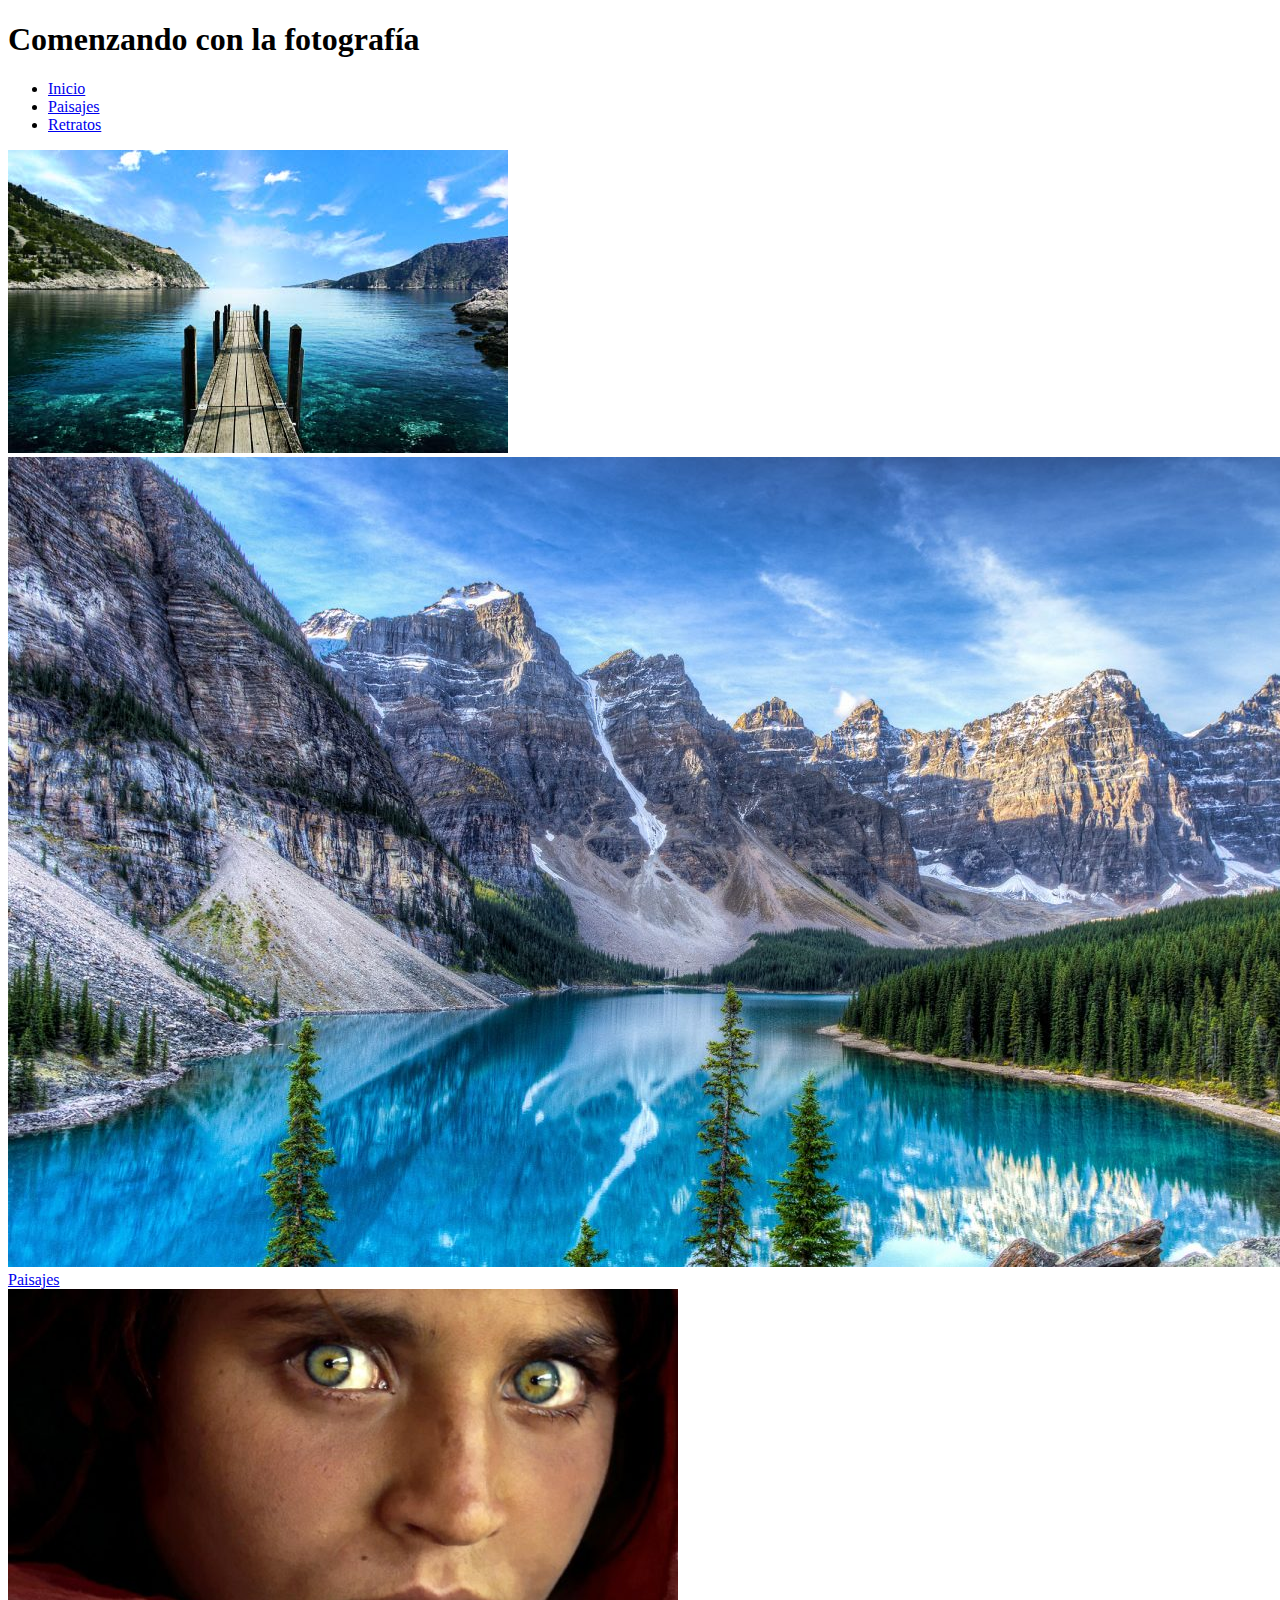
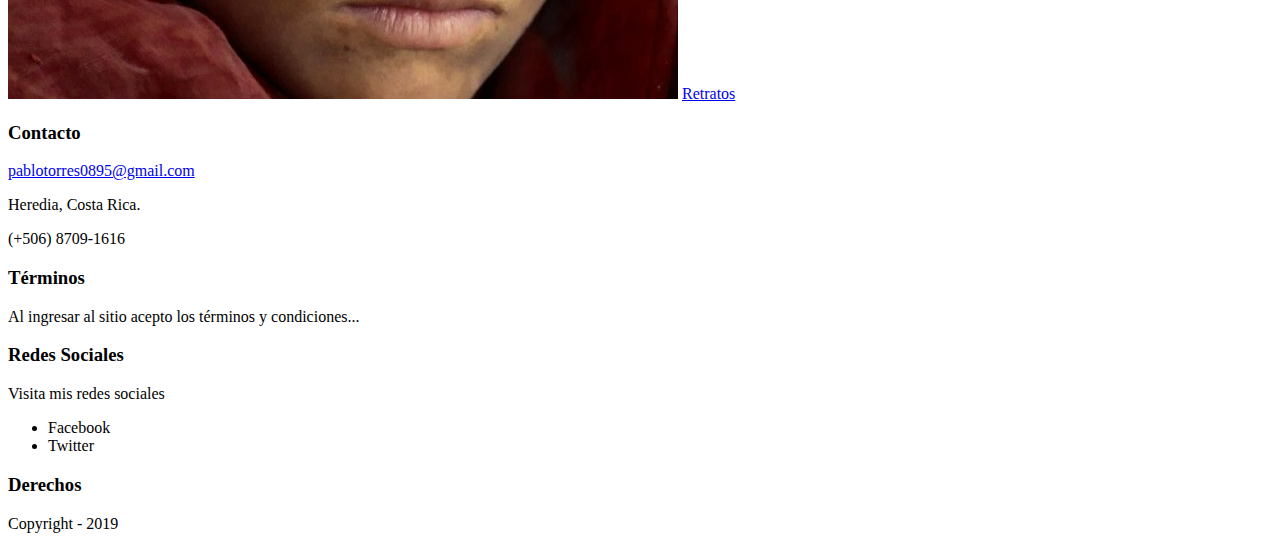
==== index.html @ d275b1c0 "primera fase diseño" ====
<!DOCTYPE html>
<head>
    <meta charset="UTF-8">
    <meta name="viewport" content="width=device-width, initial-scale=1.0, user-scalable=no">
    <title>Comenzando con la fotografía</title>
    <link href="https://fonts.googleapis.com/css?family=Dancing+Script" rel="stylesheet">
    <link rel="stylesheet" href="css/styles.css">
</head>
<body>
    <header id="encabezado">
        <h1>Comenzando con la fotografía</h1>
        <nav>
            <ul>
                <li><a href="#" class="active">Inicio</a></li>
                <li><a href="pages/paisajes.html">Paisajes</a></li>
                <li><a href="pages/retratos.html">Retratos</a></li>
            </ul>
        </nav>
    </header>
    
    <div id="contenido">
        <section>
            <article id="columna1">
                <img src="images/imagen-central.jpg" alt="Principal">
            </article>
            <article id="columna2">
                <img src="images/paisaje.jpg" alt="Paisaje">
                <a href="pages/paisajes.html">Paisajes</a>
            </article>
            <article id="columna3">
                <img src="images/retrato.jpg" alt="Retrato">
                <a href="pages/retratos.html">Retratos</a>
            </article>
        </section>
    </div>
    
    <footer id="pie-pagina">
        <div id="contacto">
            <h3>Contacto</h3>
            <a href="mailto:pablotorres0895@gmail.com">pablotorres0895@gmail.com</a>
            <p>Heredia, Costa Rica.</p>
            <p>(+506) 8709-1616</p>
        </div>
        <div id="terminos">
            <h3>Términos</h3>
            <p>Al ingresar al sitio acepto los términos y condiciones...</p>
        </div>
        <div id="redes-sociales">
            <h3>Redes Sociales</h3>
            <p>Visita mis redes sociales</p>
            <ul>
                <li>Facebook</li>
                <li>Twitter</li>
            </ul>
        </div>
        <div id="derechos">
            <h3>Derechos</h3>
            <p>Copyright - 2019</p>
        </div>
    </footer>
</body>
</html>
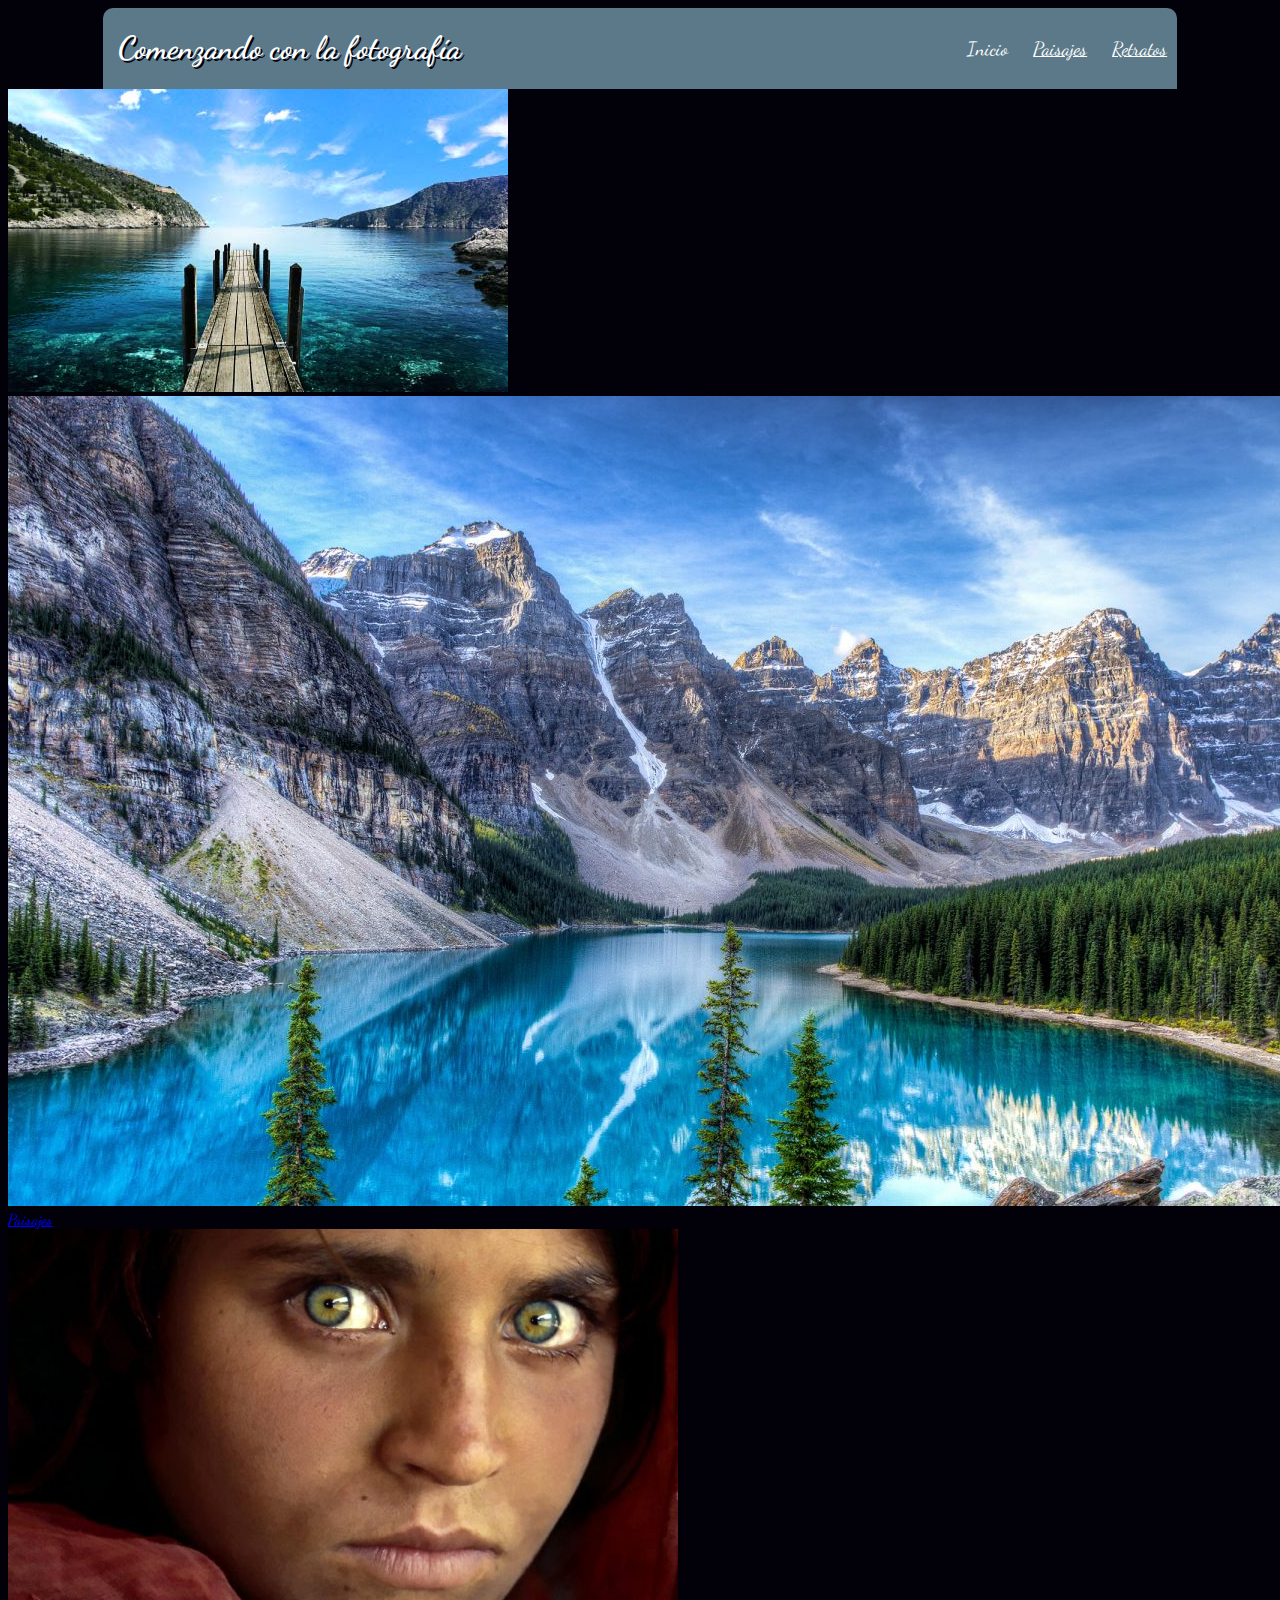
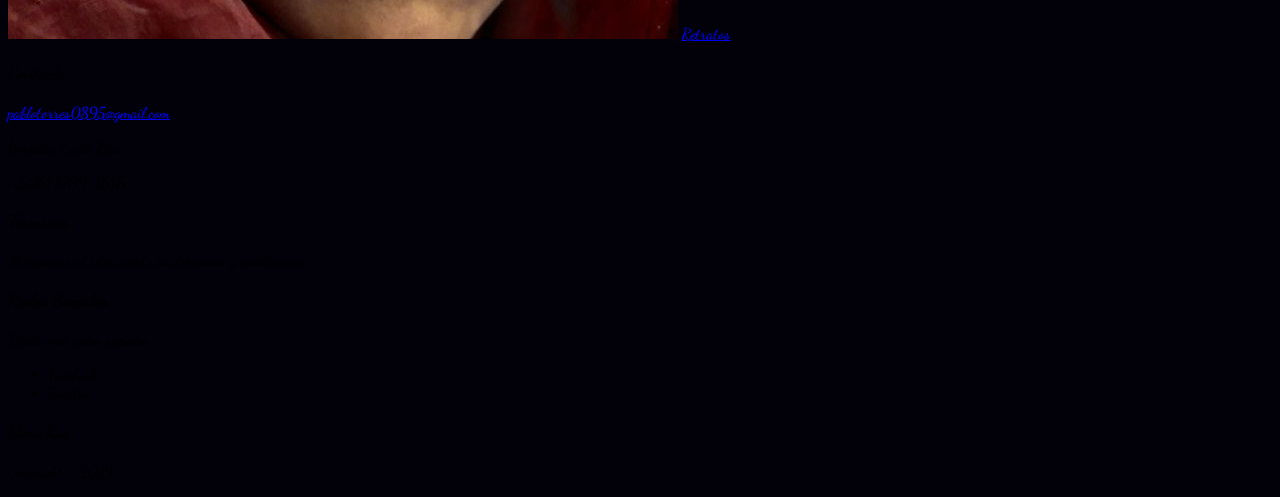
==== commit 954e88a4: "segunda etapa contenido" ====
--- a/index.html
+++ b/index.html
@@ -2,13 +2,18 @@
 <head>
     <meta charset="UTF-8">
     <meta name="viewport" content="width=device-width, initial-scale=1.0, user-scalable=no">
-    <title>Comenzando con la fotografía</title>
+    
     <link href="https://fonts.googleapis.com/css?family=Dancing+Script" rel="stylesheet">
     <link rel="stylesheet" href="css/styles.css">
+
+    <title>Comenzando con la fotografía</title>
+    
 </head>
 <body>
-    <header id="encabezado">
-        <h1>Comenzando con la fotografía</h1>
+    <header class="encabezado">
+        <div class="title">
+            <h1>Comenzando con la fotografía</h1>
+        </div>
         <nav>
             <ul>
                 <li><a href="#" class="active">Inicio</a></li>
@@ -18,34 +23,35 @@
         </nav>
     </header>
     
-    <div id="contenido">
-        <section>
-            <article id="columna1">
-                <img src="images/imagen-central.jpg" alt="Principal">
-            </article>
-            <article id="columna2">
-                <img src="images/paisaje.jpg" alt="Paisaje">
+    
+    <section class="contenido">
+        <article id="principal">
+            <img src="images/imagen-central.jpg" alt="Principal">
+        </article>
+        <article id="secundaria">
+            <div id="secundaria-1">
+                <img src="images/paisaje.jpg" alt="Paisaje">                
                 <a href="pages/paisajes.html">Paisajes</a>
-            </article>
-            <article id="columna3">
+            </div>
+            <div id="secundaria-2">
                 <img src="images/retrato.jpg" alt="Retrato">
                 <a href="pages/retratos.html">Retratos</a>
-            </article>
-        </section>
-    </div>
+            </div>
+        </article>
+    </section>
     
-    <footer id="pie-pagina">
-        <div id="contacto">
+    <footer class="pie-pagina">
+        <div class="bloque">
             <h3>Contacto</h3>
             <a href="mailto:pablotorres0895@gmail.com">pablotorres0895@gmail.com</a>
             <p>Heredia, Costa Rica.</p>
             <p>(+506) 8709-1616</p>
         </div>
-        <div id="terminos">
+        <div class="bloque">
             <h3>Términos</h3>
             <p>Al ingresar al sitio acepto los términos y condiciones...</p>
         </div>
-        <div id="redes-sociales">
+        <div class="bloque">
             <h3>Redes Sociales</h3>
             <p>Visita mis redes sociales</p>
             <ul>
@@ -53,7 +59,7 @@
                 <li>Twitter</li>
             </ul>
         </div>
-        <div id="derechos">
+        <div class="bloque">
             <h3>Derechos</h3>
             <p>Copyright - 2019</p>
         </div>
--- a/css/styles.css
+++ b/css/styles.css
@@ -0,0 +1,104 @@
+body{
+    font-family: 'Dancing Script', cursive;
+    background-color: #02010a;
+}
+/*-------- encabezado ---------*/
+.encabezado{
+    margin: 0 auto;
+    width: 85%;
+
+    color: white;
+    background-color: #5b7989;
+    
+    display: flex;
+    flex-flow: row wrap;
+
+    border-radius: 10px 10px 0px 0px;
+    -webkit-border-radius: 10px 10px 0px 0px;
+    -moz-border-radius: 10px 10px 0px 0px;
+    -o-border-radius: 10px 10px 0px 0px;
+}  
+    .title{
+        width: 40%;
+    }
+    .title h1{
+        text-shadow: 2px 2px #02010a;
+        margin-left: 15px;
+    }
+
+    nav{
+        width: 60%;
+        font-size: 1.2em;
+    }
+    nav ul{
+        list-style-type: none;
+        text-align: right;
+    }
+    nav li{
+        display: inline-block;
+        margin: 10px;
+    }
+    nav a{
+        color: white;
+    }
+    .active{
+        text-decoration: none;
+    }
+/*--Contenido index--
+.contenido{
+    margin: 0 auto;
+    width: 85%;
+
+    display: flex;
+    flex-flow: row wrap;
+}
+    #principal{
+        width: 100%;
+        background-color: #82c3a6;
+    }
+    #principal img{
+        margin: 0 auto;
+        width: 85%;
+        border: 1px solid black;
+    }
+    #secundaria{
+        width: 100%;
+        background-color:  #d5c75f;
+    }
+    #secundaria-1, #secundaria-2{
+        width: 50%;
+    }
+    #secundaria-1 img, #secundaria-1 img{
+        margin: 0 auto;
+        width: 85%;
+        border: 2px solid black;
+    }
+
+    
+/*--Adaptative Config--*/
+@media (max-width: 600px) {
+    /*----Encabezado mobile----*/
+    .encabezado{
+        width: 100%;
+        margin: 0 auto;
+    }
+    .title{
+        width: 100%;
+        text-align: center;
+        margin: 10px;
+    }
+    nav{
+        width: 100%;
+        font-size: 1.2em;
+    }
+    nav ul{
+        text-align: center;
+        margin-left: 0px;
+    }
+    nav li{
+        display: inline-block;
+        float: none;
+
+    }
+
+}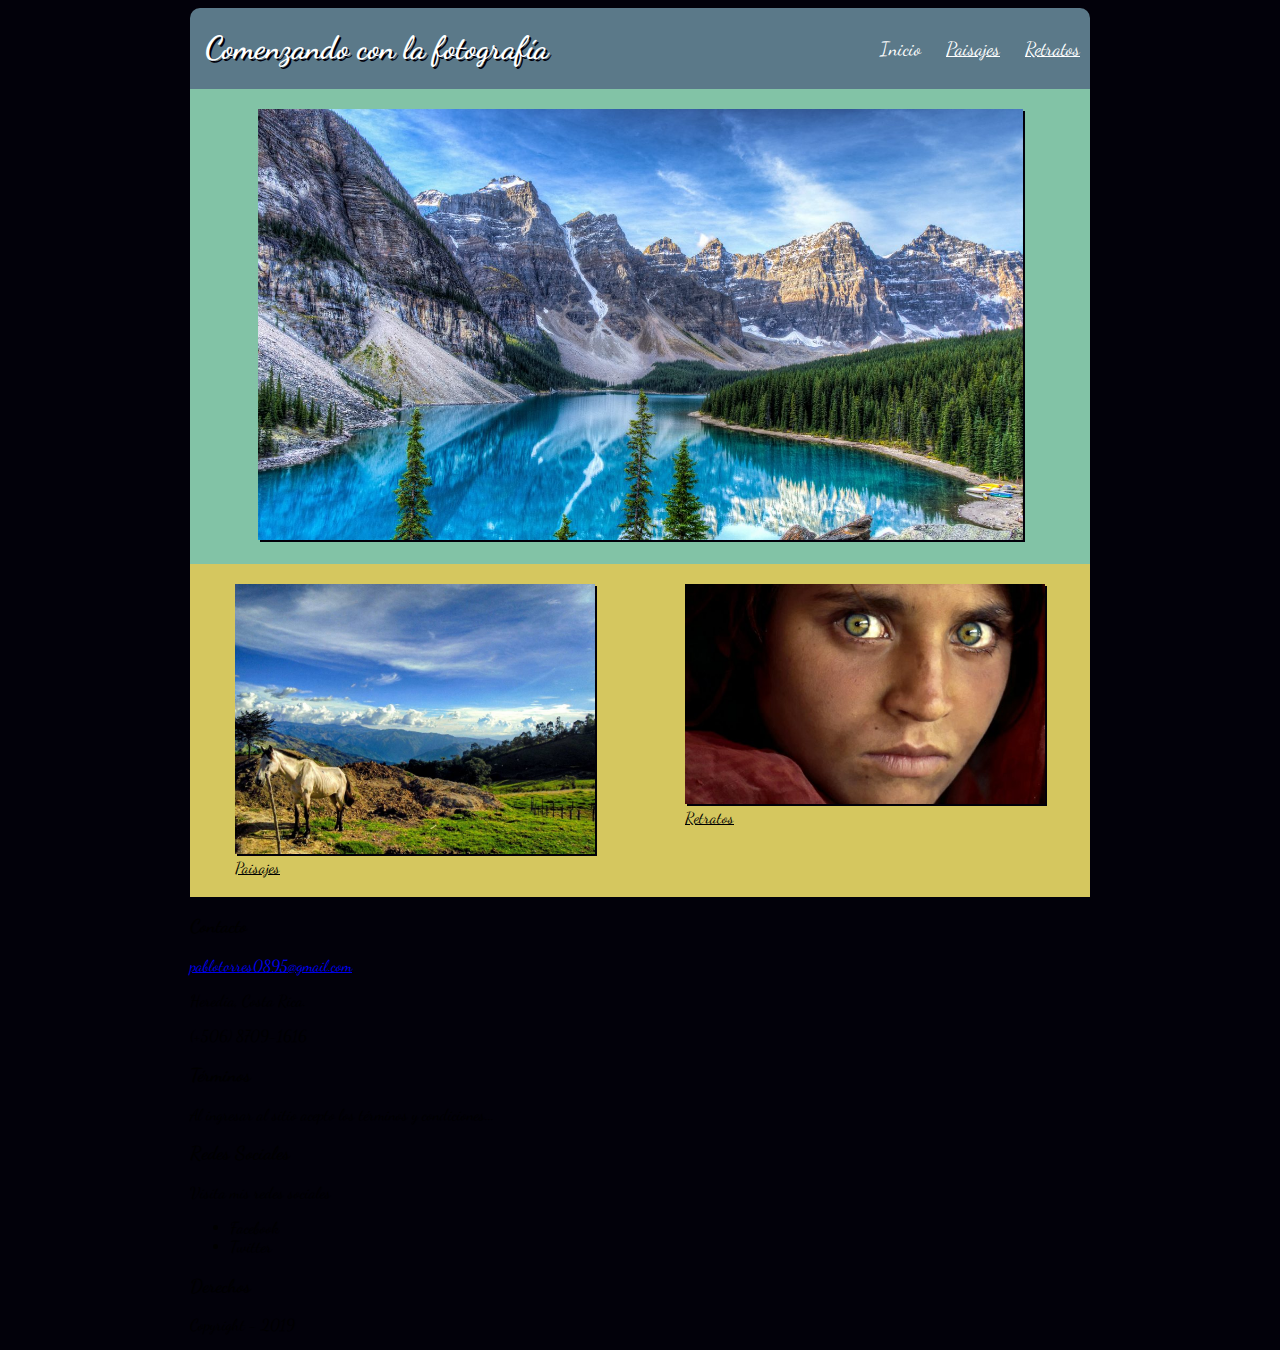
==== commit e130ad33: "tercera fase contenido" ====
--- a/index.html
+++ b/index.html
@@ -10,59 +10,61 @@
     
 </head>
 <body>
-    <header class="encabezado">
-        <div class="title">
-            <h1>Comenzando con la fotografía</h1>
-        </div>
-        <nav>
-            <ul>
-                <li><a href="#" class="active">Inicio</a></li>
-                <li><a href="pages/paisajes.html">Paisajes</a></li>
-                <li><a href="pages/retratos.html">Retratos</a></li>
-            </ul>
-        </nav>
-    </header>
-    
-    
-    <section class="contenido">
-        <article id="principal">
-            <img src="images/imagen-central.jpg" alt="Principal">
-        </article>
-        <article id="secundaria">
-            <div id="secundaria-1">
+    <div id="content">
+        <header class="encabezado">
+            <div class="title">
+                <h1>Comenzando con la fotografía</h1>
+            </div>
+            <nav>
+                <ul>
+                    <li><a href="#" class="active">Inicio</a></li>
+                    <li><a href="pages/paisajes.html">Paisajes</a></li>
+                    <li><a href="pages/retratos.html">Retratos</a></li>
+                </ul>
+            </nav>
+        </header>
+        
+        <section id="principal">
+            <article id="imagen-central">
+                <img src="images/imagen-central.jpg" alt="Principal">
+            </article>
+        </section>
+        <section id="secundario">
+            <article id="paisaje">
                 <img src="images/paisaje.jpg" alt="Paisaje">                
                 <a href="pages/paisajes.html">Paisajes</a>
-            </div>
-            <div id="secundaria-2">
+            </article>
+            <article id="retrato">
                 <img src="images/retrato.jpg" alt="Retrato">
                 <a href="pages/retratos.html">Retratos</a>
+            </article>
+        </section>
+        
+        <footer class="pie-pagina">
+            <div class="bloque">
+                <h3>Contacto</h3>
+                <a href="mailto:pablotorres0895@gmail.com">pablotorres0895@gmail.com</a>
+                <p>Heredia, Costa Rica.</p>
+                <p>(+506) 8709-1616</p>
             </div>
-        </article>
-    </section>
+            <div class="bloque">
+                <h3>Términos</h3>
+                <p>Al ingresar al sitio acepto los términos y condiciones...</p>
+            </div>
+            <div class="bloque">
+                <h3>Redes Sociales</h3>
+                <p>Visita mis redes sociales</p>
+                <ul>
+                    <li>Facebook</li>
+                    <li>Twitter</li>
+                </ul>
+            </div>
+            <div class="bloque">
+                <h3>Derechos</h3>
+                <p>Copyright - 2019</p>
+            </div>
+        </footer>
+    </div>
     
-    <footer class="pie-pagina">
-        <div class="bloque">
-            <h3>Contacto</h3>
-            <a href="mailto:pablotorres0895@gmail.com">pablotorres0895@gmail.com</a>
-            <p>Heredia, Costa Rica.</p>
-            <p>(+506) 8709-1616</p>
-        </div>
-        <div class="bloque">
-            <h3>Términos</h3>
-            <p>Al ingresar al sitio acepto los términos y condiciones...</p>
-        </div>
-        <div class="bloque">
-            <h3>Redes Sociales</h3>
-            <p>Visita mis redes sociales</p>
-            <ul>
-                <li>Facebook</li>
-                <li>Twitter</li>
-            </ul>
-        </div>
-        <div class="bloque">
-            <h3>Derechos</h3>
-            <p>Copyright - 2019</p>
-        </div>
-    </footer>
 </body>
 </html>--- a/css/styles.css
+++ b/css/styles.css
@@ -2,11 +2,18 @@
     font-family: 'Dancing Script', cursive;
     background-color: #02010a;
 }
-/*-------- encabezado ---------*/
+#content{
+    margin: 0 auto;
+    width: 900px;
+}
+img{
+    width: 100%;
+    height: auto;
+    box-shadow: 2px 2px #02010a;
+}
+/*--Encabezado--*/
 .encabezado{
-    margin: 0 auto;
-    width: 85%;
-
+    width: 100%;
     color: white;
     background-color: #5b7989;
     
@@ -44,6 +51,141 @@
     .active{
         text-decoration: none;
     }
+/*Contenido*/
+#principal {
+    width: 100%;
+    background-color: #82c3a6;
+    overflow: hidden;
+}
+    #imagen-central{
+        width: 85%;
+        height: 85%;
+        margin: 0 auto;
+        margin-top: 20px;
+        margin-bottom: 20px;
+    } 
+    #imagen-central img{
+        width: 100%;
+        height: 100%;
+    }
+
+#secundario{
+    width: 100%;
+    background-color:  #d5c75f ;
+    display: flex;
+    flex-flow: row wrap;
+}
+    #paisaje, #retrato{
+        width: 40%;
+        height: 85%;
+        margin: 0 auto;
+        margin-top: 20px;
+        margin-bottom: 20px;
+    } 
+    #paisaje img, #retrato img{
+        width: 100%;
+        height: 100%;
+    }
+    article a{
+        text-align: center;
+        color: black
+    }
+@media (min-width:600px) and (max-width: 900px){
+    /*Encabezado y contenido*/
+    #content{
+        width: 100%;
+    }
+    .title{
+        width: 50%;
+    }
+    nav{
+        width: 50%;
+    }
+    /*Contenido*/
+}
+@media (min-width:420px) and (max-width: 600px){
+    /*Encabezado y contenido*/
+    .encabezado{
+        padding: 0;
+    }
+    #content{
+        width: 100%;
+    }
+    .title{
+        width: 65%;
+    }
+    nav{
+        width: 35%;
+    }
+    /*Contenido*/
+}
+@media (max-width: 420px){
+    /*Encabezado y contenido*/
+    .encabezado{
+        padding: 0;
+    }
+    #content{
+        width: 100%;
+    }
+    .title{
+        width: 100%;
+        text-align: center;
+    }
+    nav{
+        width: 100%;
+    }
+    nav ul{
+        text-align: center;
+        
+        margin: 0;
+    }
+    nav li{
+        display: inline-block;
+    }
+    /*Contenido*/
+}
+/*-------- encabezado ---------
+.encabezado{
+    width: 100%;
+
+    color: white;
+    background-color: #5b7989;
+    
+    display: flex;
+    flex-flow: row wrap;
+
+    border-radius: 10px 10px 0px 0px;
+    -webkit-border-radius: 10px 10px 0px 0px;
+    -moz-border-radius: 10px 10px 0px 0px;
+    -o-border-radius: 10px 10px 0px 0px;
+}  
+    .title{
+        width: 40%;
+    }
+    .title h1{
+        text-shadow: 2px 2px #02010a;
+        margin-left: 15px;
+    }
+
+    nav{
+        width: 60%;
+        font-size: 1.2em;
+    }
+    nav ul{
+        list-style-type: none;
+        text-align: right;
+    }
+    nav li{
+        display: inline-block;
+        margin: 10px;
+    }
+    nav a{
+        color: white;
+    }
+    .active{
+        text-decoration: none;
+    }
+*/
 /*--Contenido index--
 .contenido{
     margin: 0 auto;
@@ -76,8 +218,8 @@
 
     
 /*--Adaptative Config--*/
-@media (max-width: 600px) {
-    /*----Encabezado mobile----*/
+/*@media (max-width: 600px) {
+    /*----Encabezado mobile----
     .encabezado{
         width: 100%;
         margin: 0 auto;
@@ -101,4 +243,4 @@
 
     }
 
-}+}*/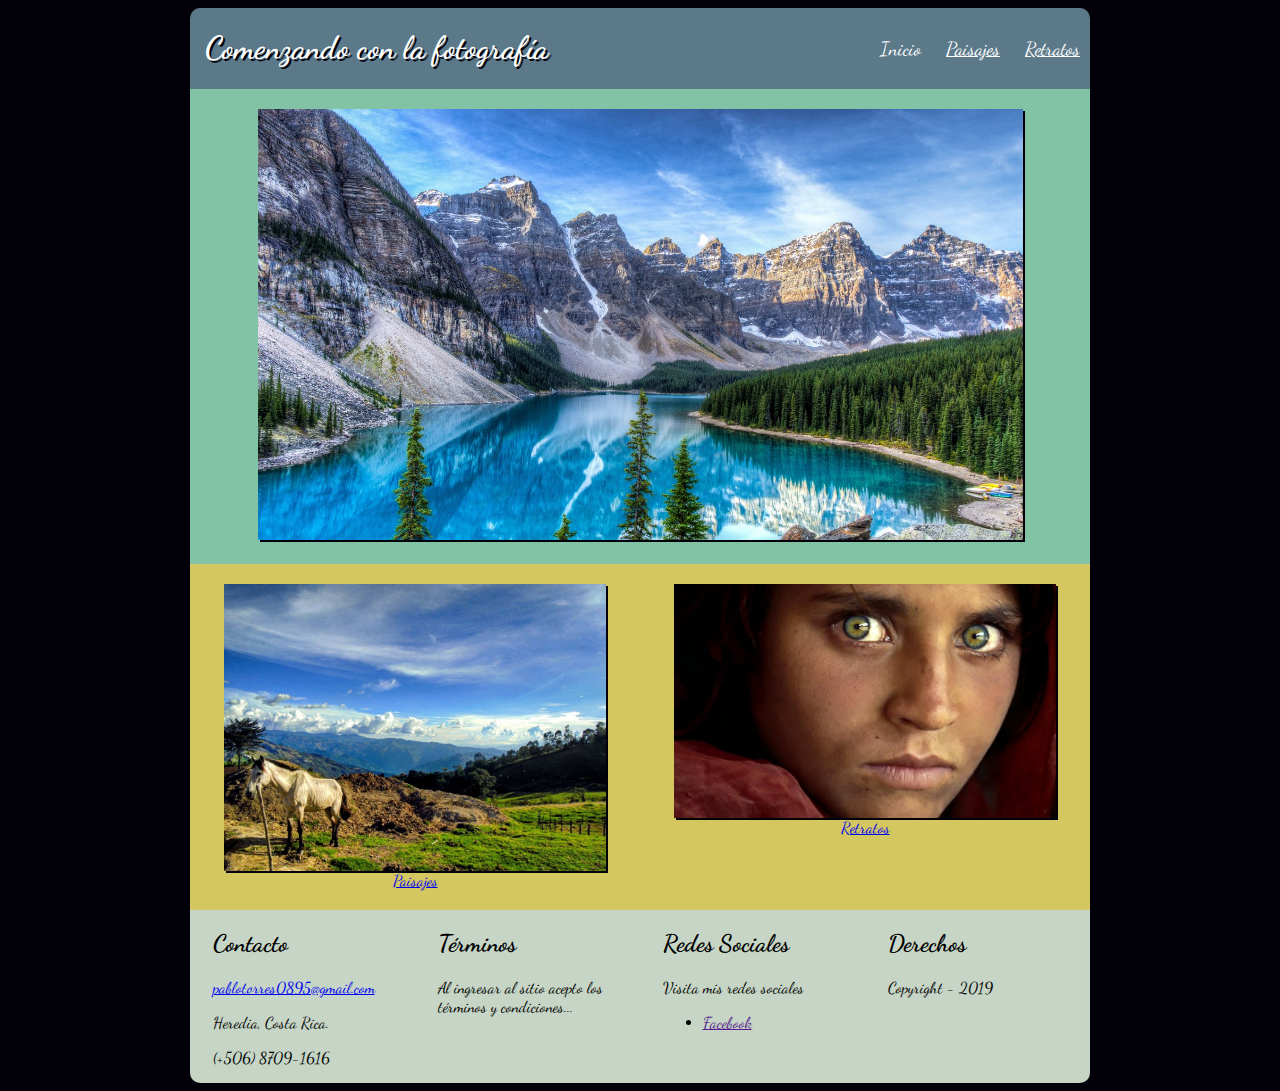
==== commit e4921861: "tercera fase" ====
--- a/index.html
+++ b/index.html
@@ -42,25 +42,24 @@
         
         <footer class="pie-pagina">
             <div class="bloque">
-                <h3>Contacto</h3>
+                <h2>Contacto</h2>
                 <a href="mailto:pablotorres0895@gmail.com">pablotorres0895@gmail.com</a>
                 <p>Heredia, Costa Rica.</p>
                 <p>(+506) 8709-1616</p>
             </div>
             <div class="bloque">
-                <h3>Términos</h3>
+                <h2>Términos</h2>
                 <p>Al ingresar al sitio acepto los términos y condiciones...</p>
             </div>
             <div class="bloque">
-                <h3>Redes Sociales</h3>
+                <h2>Redes Sociales</h2>
                 <p>Visita mis redes sociales</p>
                 <ul>
-                    <li>Facebook</li>
-                    <li>Twitter</li>
+                    <li><a href="">Facebook</a></li>
                 </ul>
             </div>
             <div class="bloque">
-                <h3>Derechos</h3>
+                <h2>Derechos</h2>
                 <p>Copyright - 2019</p>
             </div>
         </footer>
--- a/css/styles.css
+++ b/css/styles.css
@@ -76,19 +76,37 @@
     flex-flow: row wrap;
 }
     #paisaje, #retrato{
-        width: 40%;
-        height: 85%;
+        width: 50%;
         margin: 0 auto;
         margin-top: 20px;
         margin-bottom: 20px;
     } 
     #paisaje img, #retrato img{
-        width: 100%;
-        height: 100%;
-    }
-    article a{
+        display: block;
+        margin: 0 auto;
+        width: 85%;
+    }
+    article{
         text-align: center;
         color: black
+    }
+
+/*--Pie de Pagina--*/
+.pie-pagina{
+    background-color: #C6d5c5;
+    width: 100%;
+
+    display: flex;
+    flex-flow: row wrap;
+
+    border-radius: 0px 0px 10px 10px;
+    -webkit-border-radius: 0px 0px 10px 10px;
+    -moz-border-radius: 0px 0px 10px 10px;
+    -o-border-radius: 0px 0px 10px 10px;
+}
+    .bloque{
+        width: 20%;
+        margin: 0 auto;
     }
 @media (min-width:600px) and (max-width: 900px){
     /*Encabezado y contenido*/
@@ -101,7 +119,10 @@
     nav{
         width: 50%;
     }
-    /*Contenido*/
+    /*--Pie de Pagina--*/
+    .bloque{
+        width: 40%;
+    }
 }
 @media (min-width:420px) and (max-width: 600px){
     /*Encabezado y contenido*/
@@ -118,6 +139,14 @@
         width: 35%;
     }
     /*Contenido*/
+
+    #paisaje, #retrato{
+        width: 100%;
+    }
+    /*--Pie de Pagina--*/
+    .bloque{
+        width: 40%;
+    }
 }
 @media (max-width: 420px){
     /*Encabezado y contenido*/
@@ -143,6 +172,14 @@
         display: inline-block;
     }
     /*Contenido*/
+
+    #paisaje, #retrato{
+        width: 100%;
+    }
+    /*--Pie de Pagina--*/
+    .bloque{
+        width: 80%;
+    }
 }
 /*-------- encabezado ---------
 .encabezado{
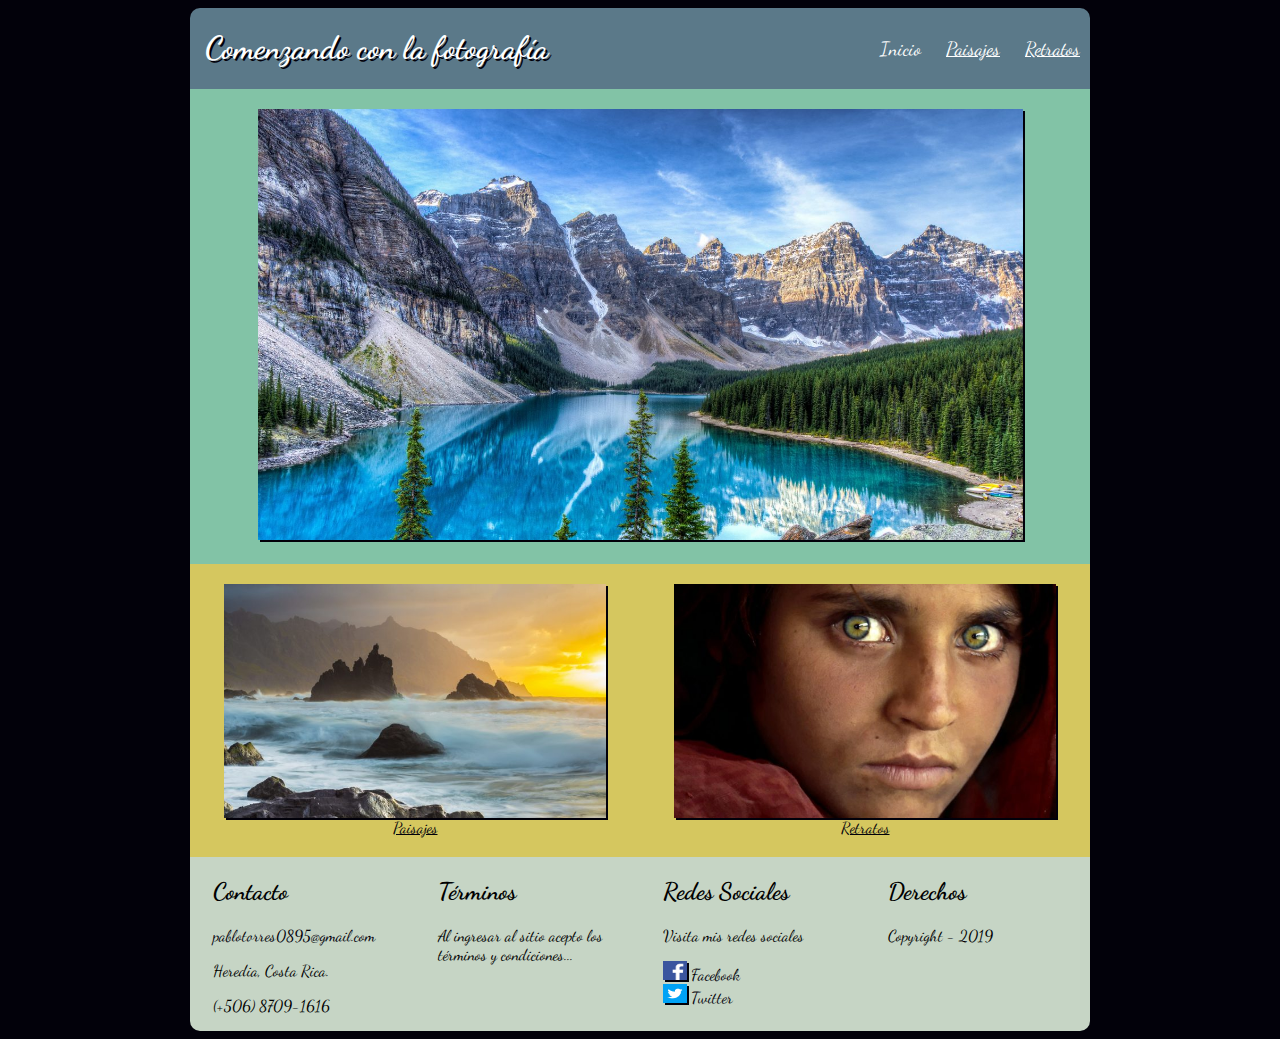
==== commit ff118741: "Fase de estructura completada" ====
--- a/index.html
+++ b/index.html
@@ -54,9 +54,11 @@
             <div class="bloque">
                 <h2>Redes Sociales</h2>
                 <p>Visita mis redes sociales</p>
-                <ul>
-                    <li><a href="">Facebook</a></li>
-                </ul>
+                <a href="https://www.facebook.com/josepablo.peraltatorres?ref=bookmarks"> 
+                    <img src="images/fb.png"class="icon"> Facebook</a> <br>
+                
+                <a href="https://twitter.com/jpablo2095">
+                    <img src="images/tw.jpg" class="icon"> Twitter</a>
             </div>
             <div class="bloque">
                 <h2>Derechos</h2>
--- a/css/styles.css
+++ b/css/styles.css
@@ -7,7 +7,8 @@
     width: 900px;
 }
 img{
-    width: 100%;
+    margin: 0 auto;
+    width: 85%;
     height: auto;
     box-shadow: 2px 2px #02010a;
 }
@@ -55,21 +56,20 @@
 #principal {
     width: 100%;
     background-color: #82c3a6;
-    overflow: hidden;
+    display: flex;
+    flex-flow: row wrap;
 }
     #imagen-central{
-        width: 85%;
-        height: 85%;
+        width: 100%;
         margin: 0 auto;
         margin-top: 20px;
         margin-bottom: 20px;
-    } 
-    #imagen-central img{
-        width: 100%;
-        height: 100%;
-    }
-
-#secundario{
+    }
+    #imagen-central{
+        display: block;
+    }
+
+#secundario, #galeria{
     width: 100%;
     background-color:  #d5c75f ;
     display: flex;
@@ -83,14 +83,26 @@
     } 
     #paisaje img, #retrato img{
         display: block;
-        margin: 0 auto;
-        width: 85%;
+    }
+    #paisaje a, #retrato a{
+        color: #02010a;
     }
     article{
         text-align: center;
         color: black
     }
 
+    #galeria article{
+        width: 30%;
+
+        margin: 0 auto;
+        margin-top: 20px;
+        margin-bottom: 20px;
+    }
+
+    section#galeria article:nth-child(even) img{ filter: grayscale(100%);}
+    section#galeria article:nth-child(1) img{ filter: blur(10px);}
+    section#galeria article:nth-child(3) img{ filter: sepia(90%);}
 /*--Pie de Pagina--*/
 .pie-pagina{
     background-color: #C6d5c5;
@@ -108,6 +120,14 @@
         width: 20%;
         margin: 0 auto;
     }
+    .bloque a{
+        color: #02010a;
+        text-decoration: none;
+    }
+    .icon{
+        width: 24px;
+        height: 19px;
+    }
 @media (min-width:600px) and (max-width: 900px){
     /*Encabezado y contenido*/
     #content{
@@ -133,15 +153,25 @@
         width: 100%;
     }
     .title{
-        width: 65%;
-    }
-    nav{
-        width: 35%;
+        width: 100%;
+        text-align: center;
+    }
+    nav{
+        width: 100%;
+    }
+    nav ul{
+        text-align: center;
+        
+        margin: 0;
     }
     /*Contenido*/
 
     #paisaje, #retrato{
         width: 100%;
+    }
+
+    #galeria article{
+        width: 45%;
     }
     /*--Pie de Pagina--*/
     .bloque{
@@ -150,9 +180,7 @@
 }
 @media (max-width: 420px){
     /*Encabezado y contenido*/
-    .encabezado{
-        padding: 0;
-    }
+    
     #content{
         width: 100%;
     }
@@ -176,108 +204,12 @@
     #paisaje, #retrato{
         width: 100%;
     }
+
+    #galeria article{
+        width: 100%;
+    }
     /*--Pie de Pagina--*/
     .bloque{
         width: 80%;
     }
-}
-/*-------- encabezado ---------
-.encabezado{
-    width: 100%;
-
-    color: white;
-    background-color: #5b7989;
-    
-    display: flex;
-    flex-flow: row wrap;
-
-    border-radius: 10px 10px 0px 0px;
-    -webkit-border-radius: 10px 10px 0px 0px;
-    -moz-border-radius: 10px 10px 0px 0px;
-    -o-border-radius: 10px 10px 0px 0px;
-}  
-    .title{
-        width: 40%;
-    }
-    .title h1{
-        text-shadow: 2px 2px #02010a;
-        margin-left: 15px;
-    }
-
-    nav{
-        width: 60%;
-        font-size: 1.2em;
-    }
-    nav ul{
-        list-style-type: none;
-        text-align: right;
-    }
-    nav li{
-        display: inline-block;
-        margin: 10px;
-    }
-    nav a{
-        color: white;
-    }
-    .active{
-        text-decoration: none;
-    }
-*/
-/*--Contenido index--
-.contenido{
-    margin: 0 auto;
-    width: 85%;
-
-    display: flex;
-    flex-flow: row wrap;
-}
-    #principal{
-        width: 100%;
-        background-color: #82c3a6;
-    }
-    #principal img{
-        margin: 0 auto;
-        width: 85%;
-        border: 1px solid black;
-    }
-    #secundaria{
-        width: 100%;
-        background-color:  #d5c75f;
-    }
-    #secundaria-1, #secundaria-2{
-        width: 50%;
-    }
-    #secundaria-1 img, #secundaria-1 img{
-        margin: 0 auto;
-        width: 85%;
-        border: 2px solid black;
-    }
-
-    
-/*--Adaptative Config--*/
-/*@media (max-width: 600px) {
-    /*----Encabezado mobile----
-    .encabezado{
-        width: 100%;
-        margin: 0 auto;
-    }
-    .title{
-        width: 100%;
-        text-align: center;
-        margin: 10px;
-    }
-    nav{
-        width: 100%;
-        font-size: 1.2em;
-    }
-    nav ul{
-        text-align: center;
-        margin-left: 0px;
-    }
-    nav li{
-        display: inline-block;
-        float: none;
-
-    }
-
-}*/+}